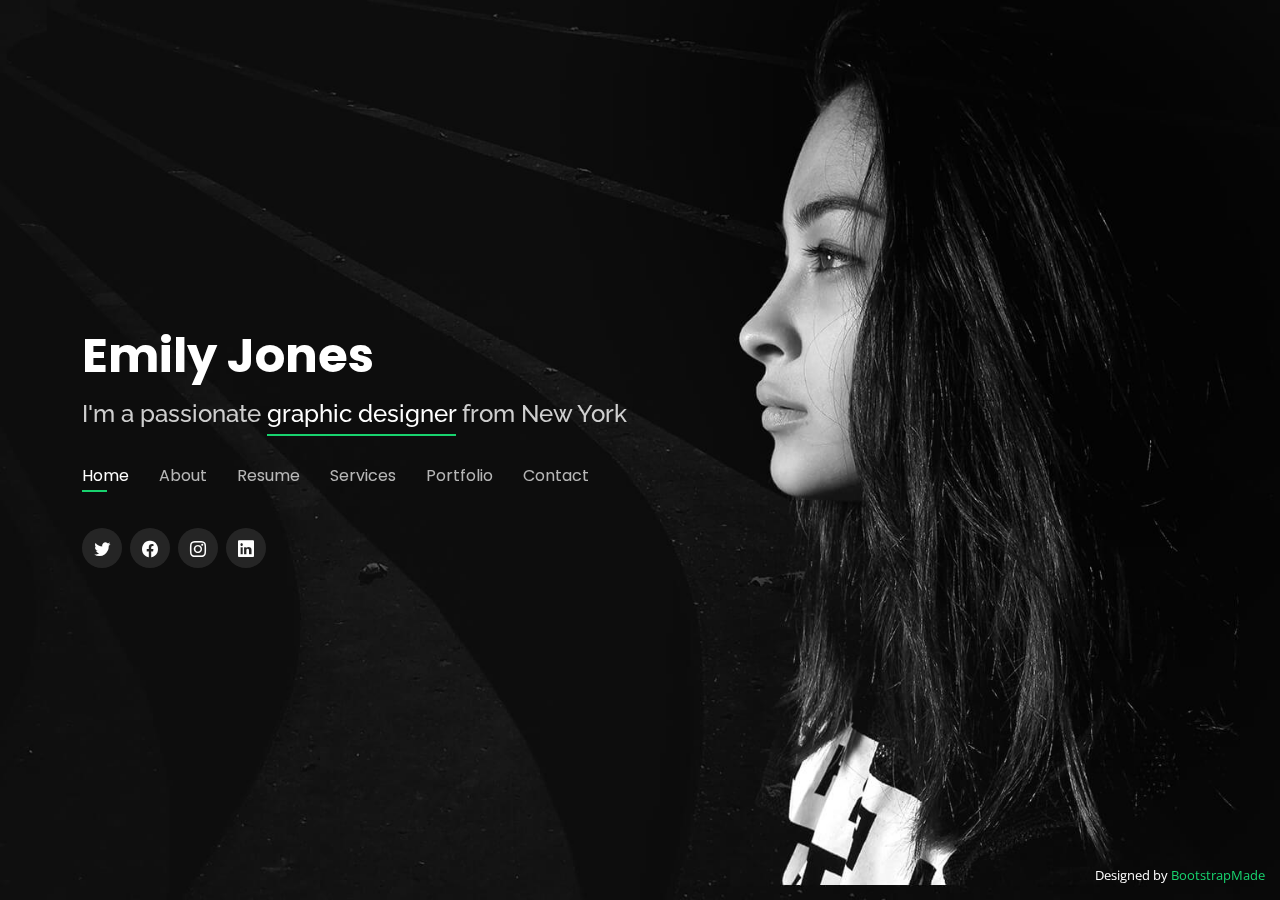
==== index.html @ 7ebc0aa8 "added sample code" ====
<!DOCTYPE html>
<html lang="en">

<head>
  <meta charset="utf-8">
  <meta content="width=device-width, initial-scale=1.0" name="viewport">

  <title>Personal Bootstrap Template</title>
  <meta content="" name="description">
  <meta content="" name="keywords">

  <!-- Favicons -->
  <link href="assets/img/favicon.png" rel="icon">
  <link href="assets/img/apple-touch-icon.png" rel="apple-touch-icon">

  <!-- Google Fonts -->
  <link href="https://fonts.googleapis.com/css?family=Open+Sans:300,300i,400,400i,600,600i,700,700i|Raleway:300,300i,400,400i,500,500i,600,600i,700,700i|Poppins:300,300i,400,400i,500,500i,600,600i,700,700i" rel="stylesheet">

  <!-- Vendor CSS Files -->
  <link href="assets/vendor/bootstrap/css/bootstrap.min.css" rel="stylesheet">
  <link href="assets/vendor/bootstrap-icons/bootstrap-icons.css" rel="stylesheet">
  <link href="assets/vendor/boxicons/css/boxicons.min.css" rel="stylesheet">
  <link href="assets/vendor/glightbox/css/glightbox.min.css" rel="stylesheet">
  <link href="assets/vendor/remixicon/remixicon.css" rel="stylesheet">
  <link href="assets/vendor/swiper/swiper-bundle.min.css" rel="stylesheet">

  <!-- Template Main CSS File -->
  <link href="assets/css/style.css" rel="stylesheet">

  <!-- =======================================================
  * Template Name: Personal - v4.0.0
  * Template URL: https://bootstrapmade.com/personal-free-resume-bootstrap-template/
  * Author: BootstrapMade.com
  * License: https://bootstrapmade.com/license/
  ======================================================== -->
</head>

<body>

  <!-- ======= Header ======= -->
  <header id="header">
    <div class="container">

      <h1><a href="index.html">Emily Jones</a></h1>
      <!-- Uncomment below if you prefer to use an image logo -->
      <!-- <a href="index.html" class="mr-auto"><img src="assets/img/logo.png" alt="" class="img-fluid"></a> -->
      <h2>I'm a passionate <span>graphic designer</span> from New York</h2>

      <nav id="navbar" class="navbar">
        <ul>
          <li><a class="nav-link active" href="#header">Home</a></li>
          <li><a class="nav-link" href="#about">About</a></li>
          <li><a class="nav-link" href="#resume">Resume</a></li>
          <li><a class="nav-link" href="#services">Services</a></li>
          <li><a class="nav-link" href="#portfolio">Portfolio</a></li>
          <li><a class="nav-link" href="#contact">Contact</a></li>
        </ul>
        <i class="bi bi-list mobile-nav-toggle"></i>
      </nav><!-- .navbar -->

      <div class="social-links">
        <a href="#" class="twitter"><i class="bi bi-twitter"></i></a>
        <a href="#" class="facebook"><i class="bi bi-facebook"></i></a>
        <a href="#" class="instagram"><i class="bi bi-instagram"></i></a>
        <a href="#" class="linkedin"><i class="bi bi-linkedin"></i></a>
      </div>

    </div>
  </header><!-- End Header -->

  <!-- ======= About Section ======= -->
  <section id="about" class="about">

    <!-- ======= About Me ======= -->
    <div class="about-me container">

      <div class="section-title">
        <h2>About</h2>
        <p>Learn more about me</p>
      </div>

      <div class="row">
        <div class="col-lg-4" data-aos="fade-right">
          <img src="assets/img/me.jpg" class="img-fluid" alt="">
        </div>
        <div class="col-lg-8 pt-4 pt-lg-0 content" data-aos="fade-left">
          <h3>UI/UX &amp; Graphic Designer</h3>
          <p class="font-italic">
            Lorem ipsum dolor sit amet, consectetur adipiscing elit, sed do eiusmod tempor incididunt ut labore et dolore
            magna aliqua.
          </p>
          <div class="row">
            <div class="col-lg-6">
              <ul>
                <li><i class="bi bi-chevron-right"></i> <strong>Birthday:</strong> <span>1 May 1995</span></li>
                <li><i class="bi bi-chevron-right"></i> <strong>Website:</strong> <span>www.example.com</span></li>
                <li><i class="bi bi-chevron-right"></i> <strong>Phone:</strong> <span>+123 456 7890</span></li>
                <li><i class="bi bi-chevron-right"></i> <strong>City:</strong> <span>New York, USA</span></li>
              </ul>
            </div>
            <div class="col-lg-6">
              <ul>
                <li><i class="bi bi-chevron-right"></i> <strong>Age:</strong> <span>30</span></li>
                <li><i class="bi bi-chevron-right"></i> <strong>Degree:</strong> <span>Master</span></li>
                <li><i class="bi bi-chevron-right"></i> <strong>PhEmailone:</strong> <span>email@example.com</span></li>
                <li><i class="bi bi-chevron-right"></i> <strong>Freelance:</strong> <span>Available</span></li>
              </ul>
            </div>
          </div>
          <p>
            Officiis eligendi itaque labore et dolorum mollitia officiis optio vero. Quisquam sunt adipisci omnis et ut. Nulla accusantium dolor incidunt officia tempore. Et eius omnis.
            Cupiditate ut dicta maxime officiis quidem quia. Sed et consectetur qui quia repellendus itaque neque. Aliquid amet quidem ut quaerat cupiditate. Ab et eum qui repellendus omnis culpa magni laudantium dolores.
          </p>
        </div>
      </div>

    </div><!-- End About Me -->

    <!-- ======= Counts ======= -->
    <div class="counts container">

      <div class="row">

        <div class="col-lg-3 col-md-6">
          <div class="count-box">
            <i class="bi bi-emoji-smile"></i>
            <span data-purecounter-start="0" data-purecounter-end="232" data-purecounter-duration="1" class="purecounter"></span>
            <p>Happy Clients</p>
          </div>
        </div>

        <div class="col-lg-3 col-md-6 mt-5 mt-md-0">
          <div class="count-box">
            <i class="bi bi-journal-richtext"></i>
            <span data-purecounter-start="0" data-purecounter-end="521" data-purecounter-duration="1" class="purecounter"></span>
            <p>Projects</p>
          </div>
        </div>

        <div class="col-lg-3 col-md-6 mt-5 mt-lg-0">
          <div class="count-box">
            <i class="bi bi-headset"></i>
            <span data-purecounter-start="0" data-purecounter-end="1463" data-purecounter-duration="1" class="purecounter"></span>
            <p>Hours Of Support</p>
          </div>
        </div>

        <div class="col-lg-3 col-md-6 mt-5 mt-lg-0">
          <div class="count-box">
            <i class="bi bi-award"></i>
            <span data-purecounter-start="0" data-purecounter-end="24" data-purecounter-duration="1" class="purecounter"></span>
            <p>Awards</p>
          </div>
        </div>

      </div>

    </div><!-- End Counts -->

    <!-- ======= Skills  ======= -->
    <div class="skills container">

      <div class="section-title">
        <h2>Skills</h2>
      </div>

      <div class="row skills-content">

        <div class="col-lg-6">

          <div class="progress">
            <span class="skill">HTML <i class="val">100%</i></span>
            <div class="progress-bar-wrap">
              <div class="progress-bar" role="progressbar" aria-valuenow="100" aria-valuemin="0" aria-valuemax="100"></div>
            </div>
          </div>

          <div class="progress">
            <span class="skill">CSS <i class="val">90%</i></span>
            <div class="progress-bar-wrap">
              <div class="progress-bar" role="progressbar" aria-valuenow="90" aria-valuemin="0" aria-valuemax="100"></div>
            </div>
          </div>

          <div class="progress">
            <span class="skill">JavaScript <i class="val">75%</i></span>
            <div class="progress-bar-wrap">
              <div class="progress-bar" role="progressbar" aria-valuenow="75" aria-valuemin="0" aria-valuemax="100"></div>
            </div>
          </div>

        </div>

        <div class="col-lg-6">

          <div class="progress">
            <span class="skill">PHP <i class="val">80%</i></span>
            <div class="progress-bar-wrap">
              <div class="progress-bar" role="progressbar" aria-valuenow="80" aria-valuemin="0" aria-valuemax="100"></div>
            </div>
          </div>

          <div class="progress">
            <span class="skill">WordPress/CMS <i class="val">90%</i></span>
            <div class="progress-bar-wrap">
              <div class="progress-bar" role="progressbar" aria-valuenow="90" aria-valuemin="0" aria-valuemax="100"></div>
            </div>
          </div>

          <div class="progress">
            <span class="skill">Photoshop <i class="val">55%</i></span>
            <div class="progress-bar-wrap">
              <div class="progress-bar" role="progressbar" aria-valuenow="55" aria-valuemin="0" aria-valuemax="100"></div>
            </div>
          </div>

        </div>

      </div>

    </div><!-- End Skills -->

    <!-- ======= Interests ======= -->
    <div class="interests container">

      <div class="section-title">
        <h2>Interests</h2>
      </div>

      <div class="row">
        <div class="col-lg-3 col-md-4">
          <div class="icon-box">
            <i class="ri-store-line" style="color: #ffbb2c;"></i>
            <h3>Lorem Ipsum</h3>
          </div>
        </div>
        <div class="col-lg-3 col-md-4 mt-4 mt-md-0">
          <div class="icon-box">
            <i class="ri-bar-chart-box-line" style="color: #5578ff;"></i>
            <h3>Dolor Sitema</h3>
          </div>
        </div>
        <div class="col-lg-3 col-md-4 mt-4 mt-md-0">
          <div class="icon-box">
            <i class="ri-calendar-todo-line" style="color: #e80368;"></i>
            <h3>Sed perspiciatis</h3>
          </div>
        </div>
        <div class="col-lg-3 col-md-4 mt-4 mt-lg-0">
          <div class="icon-box">
            <i class="ri-paint-brush-line" style="color: #e361ff;"></i>
            <h3>Magni Dolores</h3>
          </div>
        </div>
        <div class="col-lg-3 col-md-4 mt-4">
          <div class="icon-box">
            <i class="ri-database-2-line" style="color: #47aeff;"></i>
            <h3>Nemo Enim</h3>
          </div>
        </div>
        <div class="col-lg-3 col-md-4 mt-4">
          <div class="icon-box">
            <i class="ri-gradienter-line" style="color: #ffa76e;"></i>
            <h3>Eiusmod Tempor</h3>
          </div>
        </div>
        <div class="col-lg-3 col-md-4 mt-4">
          <div class="icon-box">
            <i class="ri-file-list-3-line" style="color: #11dbcf;"></i>
            <h3>Midela Teren</h3>
          </div>
        </div>
        <div class="col-lg-3 col-md-4 mt-4">
          <div class="icon-box">
            <i class="ri-price-tag-2-line" style="color: #4233ff;"></i>
            <h3>Pira Neve</h3>
          </div>
        </div>
        <div class="col-lg-3 col-md-4 mt-4">
          <div class="icon-box">
            <i class="ri-anchor-line" style="color: #b2904f;"></i>
            <h3>Dirada Pack</h3>
          </div>
        </div>
        <div class="col-lg-3 col-md-4 mt-4">
          <div class="icon-box">
            <i class="ri-disc-line" style="color: #b20969;"></i>
            <h3>Moton Ideal</h3>
          </div>
        </div>
        <div class="col-lg-3 col-md-4 mt-4">
          <div class="icon-box">
            <i class="ri-base-station-line" style="color: #ff5828;"></i>
            <h3>Verdo Park</h3>
          </div>
        </div>
        <div class="col-lg-3 col-md-4 mt-4">
          <div class="icon-box">
            <i class="ri-fingerprint-line" style="color: #29cc61;"></i>
            <h3>Flavor Nivelanda</h3>
          </div>
        </div>
      </div>

    </div><!-- End Interests -->

    <!-- ======= Testimonials ======= -->
    <div class="testimonials container">

      <div class="section-title">
        <h2>Testimonials</h2>
      </div>

      <div class="testimonials-slider swiper-container" data-aos="fade-up" data-aos-delay="100">
        <div class="swiper-wrapper">

          <div class="swiper-slide">
            <div class="testimonial-item">
              <p>
                <i class="bx bxs-quote-alt-left quote-icon-left"></i>
                Proin iaculis purus consequat sem cure digni ssim donec porttitora entum suscipit rhoncus. Accusantium quam, ultricies eget id, aliquam eget nibh et. Maecen aliquam, risus at semper.
                <i class="bx bxs-quote-alt-right quote-icon-right"></i>
              </p>
              <img src="assets/img/testimonials/testimonials-1.jpg" class="testimonial-img" alt="">
              <h3>Saul Goodman</h3>
              <h4>Ceo &amp; Founder</h4>
            </div>
          </div><!-- End testimonial item -->

          <div class="swiper-slide">
            <div class="testimonial-item">
              <p>
                <i class="bx bxs-quote-alt-left quote-icon-left"></i>
                Export tempor illum tamen malis malis eram quae irure esse labore quem cillum quid cillum eram malis quorum velit fore eram velit sunt aliqua noster fugiat irure amet legam anim culpa.
                <i class="bx bxs-quote-alt-right quote-icon-right"></i>
              </p>
              <img src="assets/img/testimonials/testimonials-2.jpg" class="testimonial-img" alt="">
              <h3>Sara Wilsson</h3>
              <h4>Designer</h4>
            </div>
          </div><!-- End testimonial item -->

          <div class="swiper-slide">
            <div class="testimonial-item">
              <p>
                <i class="bx bxs-quote-alt-left quote-icon-left"></i>
                Enim nisi quem export duis labore cillum quae magna enim sint quorum nulla quem veniam duis minim tempor labore quem eram duis noster aute amet eram fore quis sint minim.
                <i class="bx bxs-quote-alt-right quote-icon-right"></i>
              </p>
              <img src="assets/img/testimonials/testimonials-3.jpg" class="testimonial-img" alt="">
              <h3>Jena Karlis</h3>
              <h4>Store Owner</h4>
            </div>
          </div><!-- End testimonial item -->

          <div class="swiper-slide">
            <div class="testimonial-item">
              <p>
                <i class="bx bxs-quote-alt-left quote-icon-left"></i>
                Fugiat enim eram quae cillum dolore dolor amet nulla culpa multos export minim fugiat minim velit minim dolor enim duis veniam ipsum anim magna sunt elit fore quem dolore labore illum veniam.
                <i class="bx bxs-quote-alt-right quote-icon-right"></i>
              </p>
              <img src="assets/img/testimonials/testimonials-4.jpg" class="testimonial-img" alt="">
              <h3>Matt Brandon</h3>
              <h4>Freelancer</h4>
            </div>
          </div><!-- End testimonial item -->

          <div class="swiper-slide">
            <div class="testimonial-item">
              <p>
                <i class="bx bxs-quote-alt-left quote-icon-left"></i>
                Quis quorum aliqua sint quem legam fore sunt eram irure aliqua veniam tempor noster veniam enim culpa labore duis sunt culpa nulla illum cillum fugiat legam esse veniam culpa fore nisi cillum quid.
                <i class="bx bxs-quote-alt-right quote-icon-right"></i>
              </p>
              <img src="assets/img/testimonials/testimonials-5.jpg" class="testimonial-img" alt="">
              <h3>John Larson</h3>
              <h4>Entrepreneur</h4>
            </div>
          </div><!-- End testimonial item -->

        </div>
        <div class="swiper-pagination"></div>
      </div>

      <div class="owl-carousel testimonials-carousel">

      </div>

    </div><!-- End Testimonials  -->

  </section><!-- End About Section -->

  <!-- ======= Resume Section ======= -->
  <section id="resume" class="resume">
    <div class="container">

      <div class="section-title">
        <h2>Resume</h2>
        <p>Check My Resume</p>
      </div>

      <div class="row">
        <div class="col-lg-6">
          <h3 class="resume-title">Sumary</h3>
          <div class="resume-item pb-0">
            <h4>Alice Barkley</h4>
            <p><em>Innovative and deadline-driven Graphic Designer with 3+ years of experience designing and developing user-centered digital/print marketing material from initial concept to final, polished deliverable.</em></p>
            <p>
            <ul>
              <li>Portland par 127,Orlando, FL</li>
              <li>(123) 456-7891</li>
              <li>alice.barkley@example.com</li>
            </ul>
            </p>
          </div>

          <h3 class="resume-title">Education</h3>
          <div class="resume-item">
            <h4>Master of Fine Arts &amp; Graphic Design</h4>
            <h5>2015 - 2016</h5>
            <p><em>Rochester Institute of Technology, Rochester, NY</em></p>
            <p>Qui deserunt veniam. Et sed aliquam labore tempore sed quisquam iusto autem sit. Ea vero voluptatum qui ut dignissimos deleniti nerada porti sand markend</p>
          </div>
          <div class="resume-item">
            <h4>Bachelor of Fine Arts &amp; Graphic Design</h4>
            <h5>2010 - 2014</h5>
            <p><em>Rochester Institute of Technology, Rochester, NY</em></p>
            <p>Quia nobis sequi est occaecati aut. Repudiandae et iusto quae reiciendis et quis Eius vel ratione eius unde vitae rerum voluptates asperiores voluptatem Earum molestiae consequatur neque etlon sader mart dila</p>
          </div>
        </div>
        <div class="col-lg-6">
          <h3 class="resume-title">Professional Experience</h3>
          <div class="resume-item">
            <h4>Senior graphic design specialist</h4>
            <h5>2019 - Present</h5>
            <p><em>Experion, New York, NY </em></p>
            <p>
            <ul>
              <li>Lead in the design, development, and implementation of the graphic, layout, and production communication materials</li>
              <li>Delegate tasks to the 7 members of the design team and provide counsel on all aspects of the project. </li>
              <li>Supervise the assessment of all graphic materials in order to ensure quality and accuracy of the design</li>
              <li>Oversee the efficient use of production project budgets ranging from $2,000 - $25,000</li>
            </ul>
            </p>
          </div>
          <div class="resume-item">
            <h4>Graphic design specialist</h4>
            <h5>2017 - 2018</h5>
            <p><em>Stepping Stone Advertising, New York, NY</em></p>
            <p>
            <ul>
              <li>Developed numerous marketing programs (logos, brochures,infographics, presentations, and advertisements).</li>
              <li>Managed up to 5 projects or tasks at a given time while under pressure</li>
              <li>Recommended and consulted with clients on the most appropriate graphic design</li>
              <li>Created 4+ design presentations and proposals a month for clients and account managers</li>
            </ul>
            </p>
          </div>
        </div>
      </div>

    </div>
  </section><!-- End Resume Section -->

  <!-- ======= Services Section ======= -->
  <section id="services" class="services">
    <div class="container">

      <div class="section-title">
        <h2>Services</h2>
        <p>My Services</p>
      </div>

      <div class="row">
        <div class="col-lg-4 col-md-6 d-flex align-items-stretch">
          <div class="icon-box">
            <div class="icon"><i class="bx bxl-dribbble"></i></div>
            <h4><a href="">Lorem Ipsum</a></h4>
            <p>Voluptatum deleniti atque corrupti quos dolores et quas molestias excepturi</p>
          </div>
        </div>

        <div class="col-lg-4 col-md-6 d-flex align-items-stretch mt-4 mt-md-0">
          <div class="icon-box">
            <div class="icon"><i class="bx bx-file"></i></div>
            <h4><a href="">Sed ut perspiciatis</a></h4>
            <p>Duis aute irure dolor in reprehenderit in voluptate velit esse cillum dolore</p>
          </div>
        </div>

        <div class="col-lg-4 col-md-6 d-flex align-items-stretch mt-4 mt-lg-0">
          <div class="icon-box">
            <div class="icon"><i class="bx bx-tachometer"></i></div>
            <h4><a href="">Magni Dolores</a></h4>
            <p>Excepteur sint occaecat cupidatat non proident, sunt in culpa qui officia</p>
          </div>
        </div>

        <div class="col-lg-4 col-md-6 d-flex align-items-stretch mt-4">
          <div class="icon-box">
            <div class="icon"><i class="bx bx-world"></i></div>
            <h4><a href="">Nemo Enim</a></h4>
            <p>At vero eos et accusamus et iusto odio dignissimos ducimus qui blanditiis</p>
          </div>
        </div>

        <div class="col-lg-4 col-md-6 d-flex align-items-stretch mt-4">
          <div class="icon-box">
            <div class="icon"><i class="bx bx-slideshow"></i></div>
            <h4><a href="">Dele cardo</a></h4>
            <p>Quis consequatur saepe eligendi voluptatem consequatur dolor consequuntur</p>
          </div>
        </div>

        <div class="col-lg-4 col-md-6 d-flex align-items-stretch mt-4">
          <div class="icon-box">
            <div class="icon"><i class="bx bx-arch"></i></div>
            <h4><a href="">Divera don</a></h4>
            <p>Modi nostrum vel laborum. Porro fugit error sit minus sapiente sit aspernatur</p>
          </div>
        </div>

      </div>

    </div>
  </section><!-- End Services Section -->

  <!-- ======= Portfolio Section ======= -->
  <section id="portfolio" class="portfolio">
    <div class="container">

      <div class="section-title">
        <h2>Portfolio</h2>
        <p>My Works</p>
      </div>

      <div class="row">
        <div class="col-lg-12 d-flex justify-content-center">
          <ul id="portfolio-flters">
            <li data-filter="*" class="filter-active">All</li>
            <li data-filter=".filter-app">App</li>
            <li data-filter=".filter-card">Card</li>
            <li data-filter=".filter-web">Web</li>
          </ul>
        </div>
      </div>

      <div class="row portfolio-container">

        <div class="col-lg-4 col-md-6 portfolio-item filter-app">
          <div class="portfolio-wrap">
            <img src="assets/img/portfolio/portfolio-1.jpg" class="img-fluid" alt="">
            <div class="portfolio-info">
              <h4>App 1</h4>
              <p>App</p>
              <div class="portfolio-links">
                <a href="assets/img/portfolio/portfolio-1.jpg" data-gallery="portfolioGallery" class="portfolio-lightbox" title="App 1"><i class="bx bx-plus"></i></a>
                <a href="portfolio-details.html" data-gallery="portfolioDetailsGallery" data-glightbox="type: external" class="portfolio-details-lightbox" title="Portfolio Details"><i class="bx bx-link"></i></a>
              </div>
            </div>
          </div>
        </div>

        <div class="col-lg-4 col-md-6 portfolio-item filter-web">
          <div class="portfolio-wrap">
            <img src="assets/img/portfolio/portfolio-2.jpg" class="img-fluid" alt="">
            <div class="portfolio-info">
              <h4>Web 3</h4>
              <p>Web</p>
              <div class="portfolio-links">
                <a href="assets/img/portfolio/portfolio-2.jpg" data-gallery="portfolioGallery" class="portfolio-lightbox" title="Web 3"><i class="bx bx-plus"></i></a>
                <a href="portfolio-details.html" data-gallery="portfolioDetailsGallery" data-glightbox="type: external" class="portfolio-details-lightbox" title="Portfolio Details"><i class="bx bx-link"></i></a>
              </div>
            </div>
          </div>
        </div>

        <div class="col-lg-4 col-md-6 portfolio-item filter-app">
          <div class="portfolio-wrap">
            <img src="assets/img/portfolio/portfolio-3.jpg" class="img-fluid" alt="">
            <div class="portfolio-info">
              <h4>App 2</h4>
              <p>App</p>
              <div class="portfolio-links">
                <a href="assets/img/portfolio/portfolio-3.jpg" data-gallery="portfolioGallery" class="portfolio-lightbox" title="App 2"><i class="bx bx-plus"></i></a>
                <a href="portfolio-details.html" data-gallery="portfolioDetailsGallery" data-glightbox="type: external" class="portfolio-details-lightbox" title="Portfolio Details"><i class="bx bx-link"></i></a>
              </div>
            </div>
          </div>
        </div>

        <div class="col-lg-4 col-md-6 portfolio-item filter-card">
          <div class="portfolio-wrap">
            <img src="assets/img/portfolio/portfolio-4.jpg" class="img-fluid" alt="">
            <div class="portfolio-info">
              <h4>Card 2</h4>
              <p>Card</p>
              <div class="portfolio-links">
                <a href="assets/img/portfolio/portfolio-4.jpg" data-gallery="portfolioGallery" class="portfolio-lightbox" title="Card 2"><i class="bx bx-plus"></i></a>
                <a href="portfolio-details.html" data-gallery="portfolioDetailsGallery" data-glightbox="type: external" class="portfolio-details-lightbox" title="Portfolio Details"><i class="bx bx-link"></i></a>
              </div>
            </div>
          </div>
        </div>

        <div class="col-lg-4 col-md-6 portfolio-item filter-web">
          <div class="portfolio-wrap">
            <img src="assets/img/portfolio/portfolio-5.jpg" class="img-fluid" alt="">
            <div class="portfolio-info">
              <h4>Web 2</h4>
              <p>Web</p>
              <div class="portfolio-links">
                <a href="assets/img/portfolio/portfolio-5.jpg" data-gallery="portfolioGallery" class="portfolio-lightbox" title="Web 2"><i class="bx bx-plus"></i></a>
                <a href="portfolio-details.html" data-gallery="portfolioDetailsGallery" data-glightbox="type: external" class="portfolio-details-lightbox" title="Portfolio Details"><i class="bx bx-link"></i></a>
              </div>
            </div>
          </div>
        </div>

        <div class="col-lg-4 col-md-6 portfolio-item filter-app">
          <div class="portfolio-wrap">
            <img src="assets/img/portfolio/portfolio-6.jpg" class="img-fluid" alt="">
            <div class="portfolio-info">
              <h4>App 3</h4>
              <p>App</p>
              <div class="portfolio-links">
                <a href="assets/img/portfolio/portfolio-6.jpg" data-gallery="portfolioGallery" class="portfolio-lightbox" title="App 3"><i class="bx bx-plus"></i></a>
                <a href="portfolio-details.html" data-gallery="portfolioDetailsGallery" data-glightbox="type: external" class="portfolio-details-lightbox" title="Portfolio Details"><i class="bx bx-link"></i></a>
              </div>
            </div>
          </div>
        </div>

        <div class="col-lg-4 col-md-6 portfolio-item filter-card">
          <div class="portfolio-wrap">
            <img src="assets/img/portfolio/portfolio-7.jpg" class="img-fluid" alt="">
            <div class="portfolio-info">
              <h4>Card 1</h4>
              <p>Card</p>
              <div class="portfolio-links">
                <a href="assets/img/portfolio/portfolio-7.jpg" data-gallery="portfolioGallery" class="portfolio-lightbox" title="Card 1"><i class="bx bx-plus"></i></a>
                <a href="portfolio-details.html" data-gallery="portfolioDetailsGallery" data-glightbox="type: external" class="portfolio-details-lightbox" title="Portfolio Details"><i class="bx bx-link"></i></a>
              </div>
            </div>
          </div>
        </div>

        <div class="col-lg-4 col-md-6 portfolio-item filter-card">
          <div class="portfolio-wrap">
            <img src="assets/img/portfolio/portfolio-8.jpg" class="img-fluid" alt="">
            <div class="portfolio-info">
              <h4>Card 3</h4>
              <p>Card</p>
              <div class="portfolio-links">
                <a href="assets/img/portfolio/portfolio-8.jpg" data-gallery="portfolioGallery" class="portfolio-lightbox" title="Card 3"><i class="bx bx-plus"></i></a>
                <a href="portfolio-details.html" data-gallery="portfolioDetailsGallery" data-glightbox="type: external" class="portfolio-details-lightbox" title="Portfolio Details"><i class="bx bx-link"></i></a>
              </div>
            </div>
          </div>
        </div>

        <div class="col-lg-4 col-md-6 portfolio-item filter-web">
          <div class="portfolio-wrap">
            <img src="assets/img/portfolio/portfolio-9.jpg" class="img-fluid" alt="">
            <div class="portfolio-info">
              <h4>Web 3</h4>
              <p>Web</p>
              <div class="portfolio-links">
                <a href="assets/img/portfolio/portfolio-9.jpg" data-gallery="portfolioGallery" class="portfolio-lightbox" title="Web 3"><i class="bx bx-plus"></i></a>
                <a href="portfolio-details.html" data-gallery="portfolioDetailsGallery" data-glightbox="type: external" class="portfolio-details-lightbox" title="Portfolio Details"><i class="bx bx-link"></i></a>
              </div>
            </div>
          </div>
        </div>

      </div>

    </div>
  </section><!-- End Portfolio Section -->

  <!-- ======= Contact Section ======= -->
  <section id="contact" class="contact">
    <div class="container">

      <div class="section-title">
        <h2>Contact</h2>
        <p>Contact Me</p>
      </div>

      <div class="row mt-2">

        <div class="col-md-6 d-flex align-items-stretch">
          <div class="info-box">
            <i class="bx bx-map"></i>
            <h3>My Address</h3>
            <p>A108 Adam Street, New York, NY 535022</p>
          </div>
        </div>

        <div class="col-md-6 mt-4 mt-md-0 d-flex align-items-stretch">
          <div class="info-box">
            <i class="bx bx-share-alt"></i>
            <h3>Social Profiles</h3>
            <div class="social-links">
              <a href="#" class="twitter"><i class="bi bi-twitter"></i></a>
              <a href="#" class="facebook"><i class="bi bi-facebook"></i></a>
              <a href="#" class="instagram"><i class="bi bi-instagram"></i></a>
              <a href="#" class="google-plus"><i class="bi bi-skype"></i></a>
              <a href="#" class="linkedin"><i class="bi bi-linkedin"></i></a>
            </div>
          </div>
        </div>

        <div class="col-md-6 mt-4 d-flex align-items-stretch">
          <div class="info-box">
            <i class="bx bx-envelope"></i>
            <h3>Email Me</h3>
            <p>contact@example.com</p>
          </div>
        </div>
        <div class="col-md-6 mt-4 d-flex align-items-stretch">
          <div class="info-box">
            <i class="bx bx-phone-call"></i>
            <h3>Call Me</h3>
            <p>+1 5589 55488 55</p>
          </div>
        </div>
      </div>

      <form action="forms/contact.php" method="post" role="form" class="php-email-form mt-4">
        <div class="row">
          <div class="col-md-6 form-group">
            <input type="text" name="name" class="form-control" id="name" placeholder="Your Name" required>
          </div>
          <div class="col-md-6 form-group mt-3 mt-md-0">
            <input type="email" class="form-control" name="email" id="email" placeholder="Your Email" required>
          </div>
        </div>
        <div class="form-group mt-3">
          <input type="text" class="form-control" name="subject" id="subject" placeholder="Subject" required>
        </div>
        <div class="form-group mt-3">
          <textarea class="form-control" name="message" rows="5" placeholder="Message" required></textarea>
        </div>
        <div class="my-3">
          <div class="loading">Loading</div>
          <div class="error-message"></div>
          <div class="sent-message">Your message has been sent. Thank you!</div>
        </div>
        <div class="text-center"><button type="submit">Send Message</button></div>
      </form>

    </div>
  </section><!-- End Contact Section -->

  <div class="credits">
    <!-- All the links in the footer should remain intact. -->
    <!-- You can delete the links only if you purchased the pro version. -->
    <!-- Licensing information: https://bootstrapmade.com/license/ -->
    <!-- Purchase the pro version with working PHP/AJAX contact form: https://bootstrapmade.com/personal-free-resume-bootstrap-template/ -->
    Designed by <a href="https://bootstrapmade.com/">BootstrapMade</a>
  </div>

  <!-- Vendor JS Files -->
  <script src="assets/vendor/bootstrap/js/bootstrap.bundle.min.js"></script>
  <script src="assets/vendor/glightbox/js/glightbox.min.js"></script>
  <script src="assets/vendor/isotope-layout/isotope.pkgd.min.js"></script>
  <script src="assets/vendor/php-email-form/validate.js"></script>
  <script src="assets/vendor/purecounter/purecounter.js"></script>
  <script src="assets/vendor/swiper/swiper-bundle.min.js"></script>
  <script src="assets/vendor/waypoints/noframework.waypoints.js"></script>

  <!-- Template Main JS File -->
  <script src="assets/js/main.js"></script>

</body>

</html>
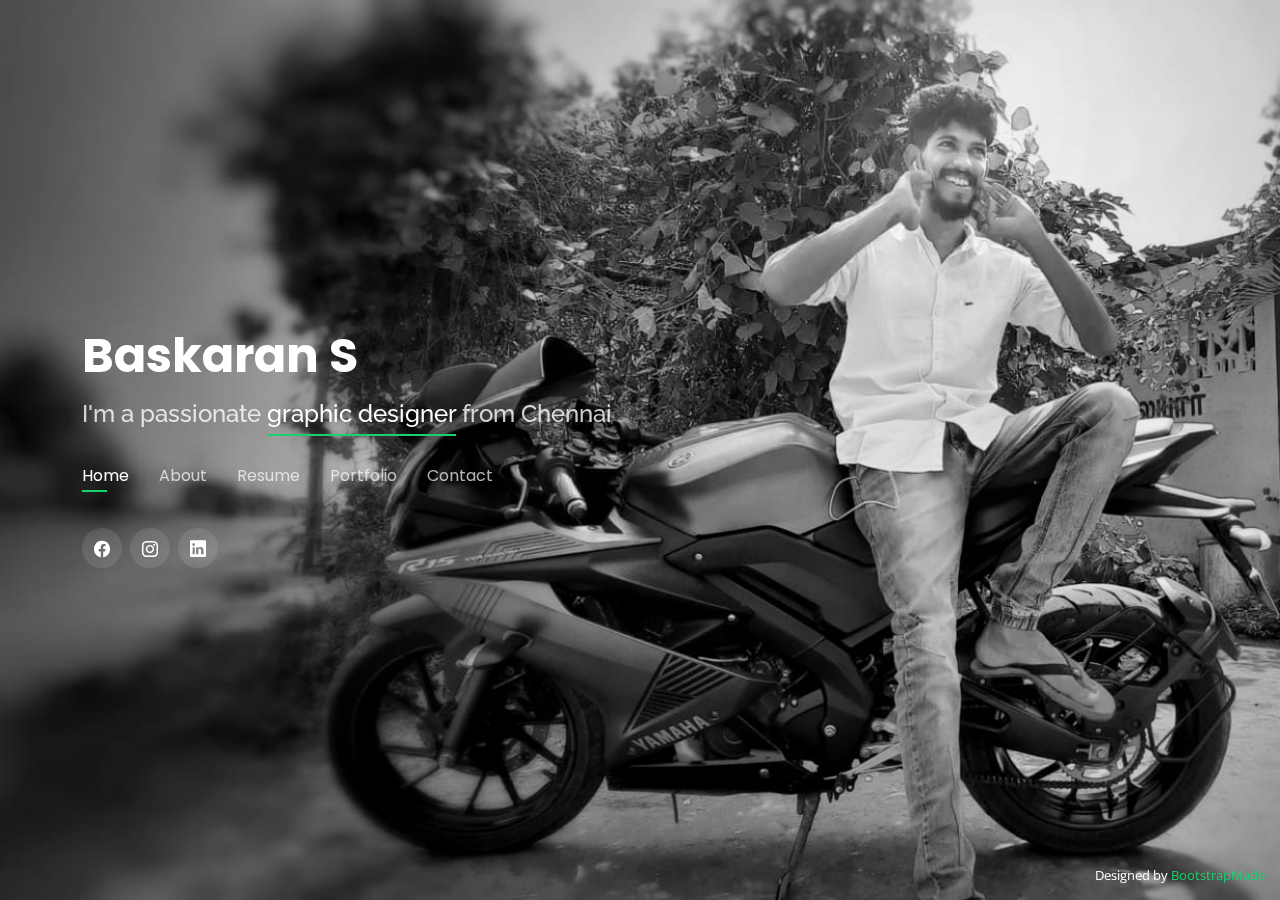
==== commit 6d21f9d1: "Initial changes" ====
--- a/index.html
+++ b/index.html
@@ -41,17 +41,17 @@
   <header id="header">
     <div class="container">
 
-      <h1><a href="index.html">Emily Jones</a></h1>
+      <h1><a href="index.html">Baskaran S</a></h1>
       <!-- Uncomment below if you prefer to use an image logo -->
       <!-- <a href="index.html" class="mr-auto"><img src="assets/img/logo.png" alt="" class="img-fluid"></a> -->
-      <h2>I'm a passionate <span>graphic designer</span> from New York</h2>
+      <h2>I'm a passionate <span>graphic designer</span> from Chennai</h2>
 
       <nav id="navbar" class="navbar">
         <ul>
           <li><a class="nav-link active" href="#header">Home</a></li>
           <li><a class="nav-link" href="#about">About</a></li>
           <li><a class="nav-link" href="#resume">Resume</a></li>
-          <li><a class="nav-link" href="#services">Services</a></li>
+          <!-- <li><a class="nav-link" href="#services">Services</a></li> -->
           <li><a class="nav-link" href="#portfolio">Portfolio</a></li>
           <li><a class="nav-link" href="#contact">Contact</a></li>
         </ul>
@@ -59,10 +59,10 @@
       </nav><!-- .navbar -->
 
       <div class="social-links">
-        <a href="#" class="twitter"><i class="bi bi-twitter"></i></a>
-        <a href="#" class="facebook"><i class="bi bi-facebook"></i></a>
-        <a href="#" class="instagram"><i class="bi bi-instagram"></i></a>
-        <a href="#" class="linkedin"><i class="bi bi-linkedin"></i></a>
+        <!-- <a href="#" class="twitter"><i class="bi bi-twitter"></i></a> -->
+        <a href="https://www.facebook.com/baskaransb" class="facebook"><i class="bi bi-facebook"></i></a>
+        <a href="https://www.instagram.com/zocho_z/" class="instagram"><i class="bi bi-instagram"></i></a>
+        <a href="https://www.linkedin.com/in/baskaran-s" class="linkedin"><i class="bi bi-linkedin"></i></a>
       </div>
 
     </div>
@@ -81,43 +81,42 @@
 
       <div class="row">
         <div class="col-lg-4" data-aos="fade-right">
-          <img src="assets/img/me.jpg" class="img-fluid" alt="">
+          <img src="assets/img/me1.jpeg" class="img-fluid" alt="">
         </div>
         <div class="col-lg-8 pt-4 pt-lg-0 content" data-aos="fade-left">
           <h3>UI/UX &amp; Graphic Designer</h3>
           <p class="font-italic">
-            Lorem ipsum dolor sit amet, consectetur adipiscing elit, sed do eiusmod tempor incididunt ut labore et dolore
-            magna aliqua.
+            Passionate Graphic Designer from Chennai, having quite good knowledge of Graphic Designing. Freelance, individual contributor.
           </p>
           <div class="row">
             <div class="col-lg-6">
               <ul>
-                <li><i class="bi bi-chevron-right"></i> <strong>Birthday:</strong> <span>1 May 1995</span></li>
-                <li><i class="bi bi-chevron-right"></i> <strong>Website:</strong> <span>www.example.com</span></li>
-                <li><i class="bi bi-chevron-right"></i> <strong>Phone:</strong> <span>+123 456 7890</span></li>
-                <li><i class="bi bi-chevron-right"></i> <strong>City:</strong> <span>New York, USA</span></li>
+                <li><i class="bi bi-chevron-right"></i> <strong>Birthday:</strong> <span>21 Apr 1994</span></li>
+                <!-- <li><i class="bi bi-chevron-right"></i> <strong>Website:</strong> <span>www.example.com</span></li> -->
+                <li><i class="bi bi-chevron-right"></i> <strong>Phone:</strong> <span>+91 86672 75174</span></li>
+                <li><i class="bi bi-chevron-right"></i> <strong>City:</strong> <span>Chennai</span></li>
               </ul>
             </div>
             <div class="col-lg-6">
               <ul>
-                <li><i class="bi bi-chevron-right"></i> <strong>Age:</strong> <span>30</span></li>
-                <li><i class="bi bi-chevron-right"></i> <strong>Degree:</strong> <span>Master</span></li>
-                <li><i class="bi bi-chevron-right"></i> <strong>PhEmailone:</strong> <span>email@example.com</span></li>
+                <li><i class="bi bi-chevron-right"></i> <strong>Age:</strong> <span>26</span></li>
+                <li><i class="bi bi-chevron-right"></i> <strong>Degree:</strong> <span>Bachelor</span></li>
+                <li><i class="bi bi-chevron-right"></i> <strong>PhEmailone:</strong> <span>basmathan1@gmail.com</span></li>
                 <li><i class="bi bi-chevron-right"></i> <strong>Freelance:</strong> <span>Available</span></li>
               </ul>
             </div>
           </div>
-          <p>
+          <!-- <p>
             Officiis eligendi itaque labore et dolorum mollitia officiis optio vero. Quisquam sunt adipisci omnis et ut. Nulla accusantium dolor incidunt officia tempore. Et eius omnis.
             Cupiditate ut dicta maxime officiis quidem quia. Sed et consectetur qui quia repellendus itaque neque. Aliquid amet quidem ut quaerat cupiditate. Ab et eum qui repellendus omnis culpa magni laudantium dolores.
-          </p>
+          </p> -->
         </div>
       </div>
 
     </div><!-- End About Me -->
 
     <!-- ======= Counts ======= -->
-    <div class="counts container">
+    <!-- <div class="counts container">
 
       <div class="row">
 
@@ -155,7 +154,8 @@
 
       </div>
 
-    </div><!-- End Counts -->
+    </div>
+    End Counts -->
 
     <!-- ======= Skills  ======= -->
     <div class="skills container">
@@ -219,180 +219,10 @@
       </div>
 
     </div><!-- End Skills -->
-
-    <!-- ======= Interests ======= -->
-    <div class="interests container">
-
-      <div class="section-title">
-        <h2>Interests</h2>
-      </div>
-
-      <div class="row">
-        <div class="col-lg-3 col-md-4">
-          <div class="icon-box">
-            <i class="ri-store-line" style="color: #ffbb2c;"></i>
-            <h3>Lorem Ipsum</h3>
-          </div>
-        </div>
-        <div class="col-lg-3 col-md-4 mt-4 mt-md-0">
-          <div class="icon-box">
-            <i class="ri-bar-chart-box-line" style="color: #5578ff;"></i>
-            <h3>Dolor Sitema</h3>
-          </div>
-        </div>
-        <div class="col-lg-3 col-md-4 mt-4 mt-md-0">
-          <div class="icon-box">
-            <i class="ri-calendar-todo-line" style="color: #e80368;"></i>
-            <h3>Sed perspiciatis</h3>
-          </div>
-        </div>
-        <div class="col-lg-3 col-md-4 mt-4 mt-lg-0">
-          <div class="icon-box">
-            <i class="ri-paint-brush-line" style="color: #e361ff;"></i>
-            <h3>Magni Dolores</h3>
-          </div>
-        </div>
-        <div class="col-lg-3 col-md-4 mt-4">
-          <div class="icon-box">
-            <i class="ri-database-2-line" style="color: #47aeff;"></i>
-            <h3>Nemo Enim</h3>
-          </div>
-        </div>
-        <div class="col-lg-3 col-md-4 mt-4">
-          <div class="icon-box">
-            <i class="ri-gradienter-line" style="color: #ffa76e;"></i>
-            <h3>Eiusmod Tempor</h3>
-          </div>
-        </div>
-        <div class="col-lg-3 col-md-4 mt-4">
-          <div class="icon-box">
-            <i class="ri-file-list-3-line" style="color: #11dbcf;"></i>
-            <h3>Midela Teren</h3>
-          </div>
-        </div>
-        <div class="col-lg-3 col-md-4 mt-4">
-          <div class="icon-box">
-            <i class="ri-price-tag-2-line" style="color: #4233ff;"></i>
-            <h3>Pira Neve</h3>
-          </div>
-        </div>
-        <div class="col-lg-3 col-md-4 mt-4">
-          <div class="icon-box">
-            <i class="ri-anchor-line" style="color: #b2904f;"></i>
-            <h3>Dirada Pack</h3>
-          </div>
-        </div>
-        <div class="col-lg-3 col-md-4 mt-4">
-          <div class="icon-box">
-            <i class="ri-disc-line" style="color: #b20969;"></i>
-            <h3>Moton Ideal</h3>
-          </div>
-        </div>
-        <div class="col-lg-3 col-md-4 mt-4">
-          <div class="icon-box">
-            <i class="ri-base-station-line" style="color: #ff5828;"></i>
-            <h3>Verdo Park</h3>
-          </div>
-        </div>
-        <div class="col-lg-3 col-md-4 mt-4">
-          <div class="icon-box">
-            <i class="ri-fingerprint-line" style="color: #29cc61;"></i>
-            <h3>Flavor Nivelanda</h3>
-          </div>
-        </div>
-      </div>
-
-    </div><!-- End Interests -->
-
-    <!-- ======= Testimonials ======= -->
-    <div class="testimonials container">
-
-      <div class="section-title">
-        <h2>Testimonials</h2>
-      </div>
-
-      <div class="testimonials-slider swiper-container" data-aos="fade-up" data-aos-delay="100">
-        <div class="swiper-wrapper">
-
-          <div class="swiper-slide">
-            <div class="testimonial-item">
-              <p>
-                <i class="bx bxs-quote-alt-left quote-icon-left"></i>
-                Proin iaculis purus consequat sem cure digni ssim donec porttitora entum suscipit rhoncus. Accusantium quam, ultricies eget id, aliquam eget nibh et. Maecen aliquam, risus at semper.
-                <i class="bx bxs-quote-alt-right quote-icon-right"></i>
-              </p>
-              <img src="assets/img/testimonials/testimonials-1.jpg" class="testimonial-img" alt="">
-              <h3>Saul Goodman</h3>
-              <h4>Ceo &amp; Founder</h4>
-            </div>
-          </div><!-- End testimonial item -->
-
-          <div class="swiper-slide">
-            <div class="testimonial-item">
-              <p>
-                <i class="bx bxs-quote-alt-left quote-icon-left"></i>
-                Export tempor illum tamen malis malis eram quae irure esse labore quem cillum quid cillum eram malis quorum velit fore eram velit sunt aliqua noster fugiat irure amet legam anim culpa.
-                <i class="bx bxs-quote-alt-right quote-icon-right"></i>
-              </p>
-              <img src="assets/img/testimonials/testimonials-2.jpg" class="testimonial-img" alt="">
-              <h3>Sara Wilsson</h3>
-              <h4>Designer</h4>
-            </div>
-          </div><!-- End testimonial item -->
-
-          <div class="swiper-slide">
-            <div class="testimonial-item">
-              <p>
-                <i class="bx bxs-quote-alt-left quote-icon-left"></i>
-                Enim nisi quem export duis labore cillum quae magna enim sint quorum nulla quem veniam duis minim tempor labore quem eram duis noster aute amet eram fore quis sint minim.
-                <i class="bx bxs-quote-alt-right quote-icon-right"></i>
-              </p>
-              <img src="assets/img/testimonials/testimonials-3.jpg" class="testimonial-img" alt="">
-              <h3>Jena Karlis</h3>
-              <h4>Store Owner</h4>
-            </div>
-          </div><!-- End testimonial item -->
-
-          <div class="swiper-slide">
-            <div class="testimonial-item">
-              <p>
-                <i class="bx bxs-quote-alt-left quote-icon-left"></i>
-                Fugiat enim eram quae cillum dolore dolor amet nulla culpa multos export minim fugiat minim velit minim dolor enim duis veniam ipsum anim magna sunt elit fore quem dolore labore illum veniam.
-                <i class="bx bxs-quote-alt-right quote-icon-right"></i>
-              </p>
-              <img src="assets/img/testimonials/testimonials-4.jpg" class="testimonial-img" alt="">
-              <h3>Matt Brandon</h3>
-              <h4>Freelancer</h4>
-            </div>
-          </div><!-- End testimonial item -->
-
-          <div class="swiper-slide">
-            <div class="testimonial-item">
-              <p>
-                <i class="bx bxs-quote-alt-left quote-icon-left"></i>
-                Quis quorum aliqua sint quem legam fore sunt eram irure aliqua veniam tempor noster veniam enim culpa labore duis sunt culpa nulla illum cillum fugiat legam esse veniam culpa fore nisi cillum quid.
-                <i class="bx bxs-quote-alt-right quote-icon-right"></i>
-              </p>
-              <img src="assets/img/testimonials/testimonials-5.jpg" class="testimonial-img" alt="">
-              <h3>John Larson</h3>
-              <h4>Entrepreneur</h4>
-            </div>
-          </div><!-- End testimonial item -->
-
-        </div>
-        <div class="swiper-pagination"></div>
-      </div>
-
-      <div class="owl-carousel testimonials-carousel">
-
-      </div>
-
-    </div><!-- End Testimonials  -->
-
   </section><!-- End About Section -->
 
   <!-- ======= Resume Section ======= -->
-  <section id="resume" class="resume">
+  <!-- <section id="resume" class="resume">
     <div class="container">
 
       <div class="section-title">
@@ -461,10 +291,11 @@
       </div>
 
     </div>
-  </section><!-- End Resume Section -->
+  </section> -->
+  <!-- End Resume Section -->
 
   <!-- ======= Services Section ======= -->
-  <section id="services" class="services">
+  <!-- <section id="services" class="services">
     <div class="container">
 
       <div class="section-title">
@@ -524,10 +355,11 @@
       </div>
 
     </div>
-  </section><!-- End Services Section -->
+  </section> -->
+  <!-- End Services Section -->
 
   <!-- ======= Portfolio Section ======= -->
-  <section id="portfolio" class="portfolio">
+  <!-- <section id="portfolio" class="portfolio">
     <div class="container">
 
       <div class="section-title">
@@ -677,7 +509,8 @@
       </div>
 
     </div>
-  </section><!-- End Portfolio Section -->
+  </section> -->
+  <!-- End Portfolio Section -->
 
   <!-- ======= Contact Section ======= -->
   <section id="contact" class="contact">
@@ -694,7 +527,7 @@
           <div class="info-box">
             <i class="bx bx-map"></i>
             <h3>My Address</h3>
-            <p>A108 Adam Street, New York, NY 535022</p>
+            <p>Chennai</p>
           </div>
         </div>
 
@@ -703,11 +536,9 @@
             <i class="bx bx-share-alt"></i>
             <h3>Social Profiles</h3>
             <div class="social-links">
-              <a href="#" class="twitter"><i class="bi bi-twitter"></i></a>
-              <a href="#" class="facebook"><i class="bi bi-facebook"></i></a>
-              <a href="#" class="instagram"><i class="bi bi-instagram"></i></a>
-              <a href="#" class="google-plus"><i class="bi bi-skype"></i></a>
-              <a href="#" class="linkedin"><i class="bi bi-linkedin"></i></a>
+              <a href="https://www.facebook.com/baskaransb" class="facebook"><i class="bi bi-facebook"></i></a>
+              <a href="https://www.instagram.com/zocho_z/" class="instagram"><i class="bi bi-instagram"></i></a>
+              <a href="https://www.linkedin.com/in/baskaran-s" class="linkedin"><i class="bi bi-linkedin"></i></a>
             </div>
           </div>
         </div>
@@ -716,14 +547,14 @@
           <div class="info-box">
             <i class="bx bx-envelope"></i>
             <h3>Email Me</h3>
-            <p>contact@example.com</p>
+            <p>basmathan1@gmail.com</p>
           </div>
         </div>
         <div class="col-md-6 mt-4 d-flex align-items-stretch">
           <div class="info-box">
             <i class="bx bx-phone-call"></i>
             <h3>Call Me</h3>
-            <p>+1 5589 55488 55</p>
+            <p>+91 86672 75174</p>
           </div>
         </div>
       </div>
--- a/assets/css/style.css
+++ b/assets/css/style.css
@@ -1,12 +1,12 @@
-/**
-* Template Name: Personal - v4.0.0
-* Template URL: https://bootstrapmade.com/personal-free-resume-bootstrap-template/
-* Author: BootstrapMade.com
-* License: https://bootstrapmade.com/license/
-*/
-
-/*--------------------------------------------------------------
-# General
+/**
+* Template Name: Personal - v4.0.0
+* Template URL: https://bootstrapmade.com/personal-free-resume-bootstrap-template/
+* Author: BootstrapMade.com
+* License: https://bootstrapmade.com/license/
+*/
+
+/*--------------------------------------------------------------
+# General
 --------------------------------------------------------------*/
 body {
   font-family: "Open Sans", sans-serif;
@@ -19,7 +19,7 @@
 body::before {
   content: "";
   position: fixed;
-  background: #040404 url("../img/bg.jpg") top right no-repeat;
+  background: #040404 url("../img/bg2.jpeg") top right no-repeat;
   background-size: cover;
   left: 0;
   right: 0;
@@ -48,8 +48,8 @@
   font-family: "Raleway", sans-serif;
 }
 
-/*--------------------------------------------------------------
-# Header
+/*--------------------------------------------------------------
+# Header
 --------------------------------------------------------------*/
 #header {
   transition: ease-in-out 0.3s;
@@ -175,11 +175,11 @@
   }
 }
 
-/*--------------------------------------------------------------
-# Navigation Menu
---------------------------------------------------------------*/
-/**
-* Desktop Navigation 
+/*--------------------------------------------------------------
+# Navigation Menu
+--------------------------------------------------------------*/
+/**
+* Desktop Navigation 
 */
 .navbar {
   padding: 0;
@@ -243,8 +243,8 @@
   color: #fff;
 }
 
-/**
-* Mobile Navigation 
+/**
+* Mobile Navigation 
 */
 .mobile-nav-toggle {
   color: #fff;
@@ -312,8 +312,8 @@
   position: relative;
 }
 
-/*--------------------------------------------------------------
-# Sections General
+/*--------------------------------------------------------------
+# Sections General
 --------------------------------------------------------------*/
 section {
   overflow: hidden;
@@ -378,8 +378,8 @@
   color: #fff;
 }
 
-/*--------------------------------------------------------------
-# About
+/*--------------------------------------------------------------
+# About
 --------------------------------------------------------------*/
 .about-me .content h3 {
   font-weight: 700;
@@ -413,8 +413,8 @@
   margin-bottom: 0;
 }
 
-/*--------------------------------------------------------------
-# Counts
+/*--------------------------------------------------------------
+# Counts
 --------------------------------------------------------------*/
 .counts {
   padding: 70px 0 60px;
@@ -455,8 +455,8 @@
   font-size: 14px;
 }
 
-/*--------------------------------------------------------------
-# Skills
+/*--------------------------------------------------------------
+# Skills
 --------------------------------------------------------------*/
 .skills .progress {
   height: 60px;
@@ -491,8 +491,8 @@
   background-color: #18d26e;
 }
 
-/*--------------------------------------------------------------
-# Interests
+/*--------------------------------------------------------------
+# Interests
 --------------------------------------------------------------*/
 .interests .icon-box {
   display: flex;
@@ -521,8 +521,8 @@
   background: rgba(255, 255, 255, 0.12);
 }
 
-/*--------------------------------------------------------------
-# Testimonials
+/*--------------------------------------------------------------
+# Testimonials
 --------------------------------------------------------------*/
 .testimonials .testimonial-item {
   box-sizing: content-box;
@@ -596,8 +596,8 @@
   background-color: #18d26e;
 }
 
-/*--------------------------------------------------------------
-# Resume
+/*--------------------------------------------------------------
+# Resume
 --------------------------------------------------------------*/
 .resume .resume-title {
   font-size: 26px;
@@ -657,8 +657,8 @@
   border: 2px solid #18d26e;
 }
 
-/*--------------------------------------------------------------
-# Services
+/*--------------------------------------------------------------
+# Services
 --------------------------------------------------------------*/
 .services .icon-box {
   text-align: center;
@@ -736,8 +736,8 @@
   color: #fff;
 }
 
-/*--------------------------------------------------------------
-# Portfolio
+/*--------------------------------------------------------------
+# Portfolio
 --------------------------------------------------------------*/
 .portfolio .portfolio-item {
   margin-bottom: 30px;
@@ -893,8 +893,8 @@
   right: 15px;
 }
 
-/*--------------------------------------------------------------
-# Portfolio Details
+/*--------------------------------------------------------------
+# Portfolio Details
 --------------------------------------------------------------*/
 .portfolio-details {
   padding-top: 40px;
@@ -965,8 +965,8 @@
   background-color: #18d26e;
 }
 
-/*--------------------------------------------------------------
-# Contact
+/*--------------------------------------------------------------
+# Contact
 --------------------------------------------------------------*/
 .contact .info-box {
   color: #444444;
@@ -1132,8 +1132,8 @@
   }
 }
 
-/*--------------------------------------------------------------
-# Credits
+/*--------------------------------------------------------------
+# Credits
 --------------------------------------------------------------*/
 .credits {
   position: fixed;
